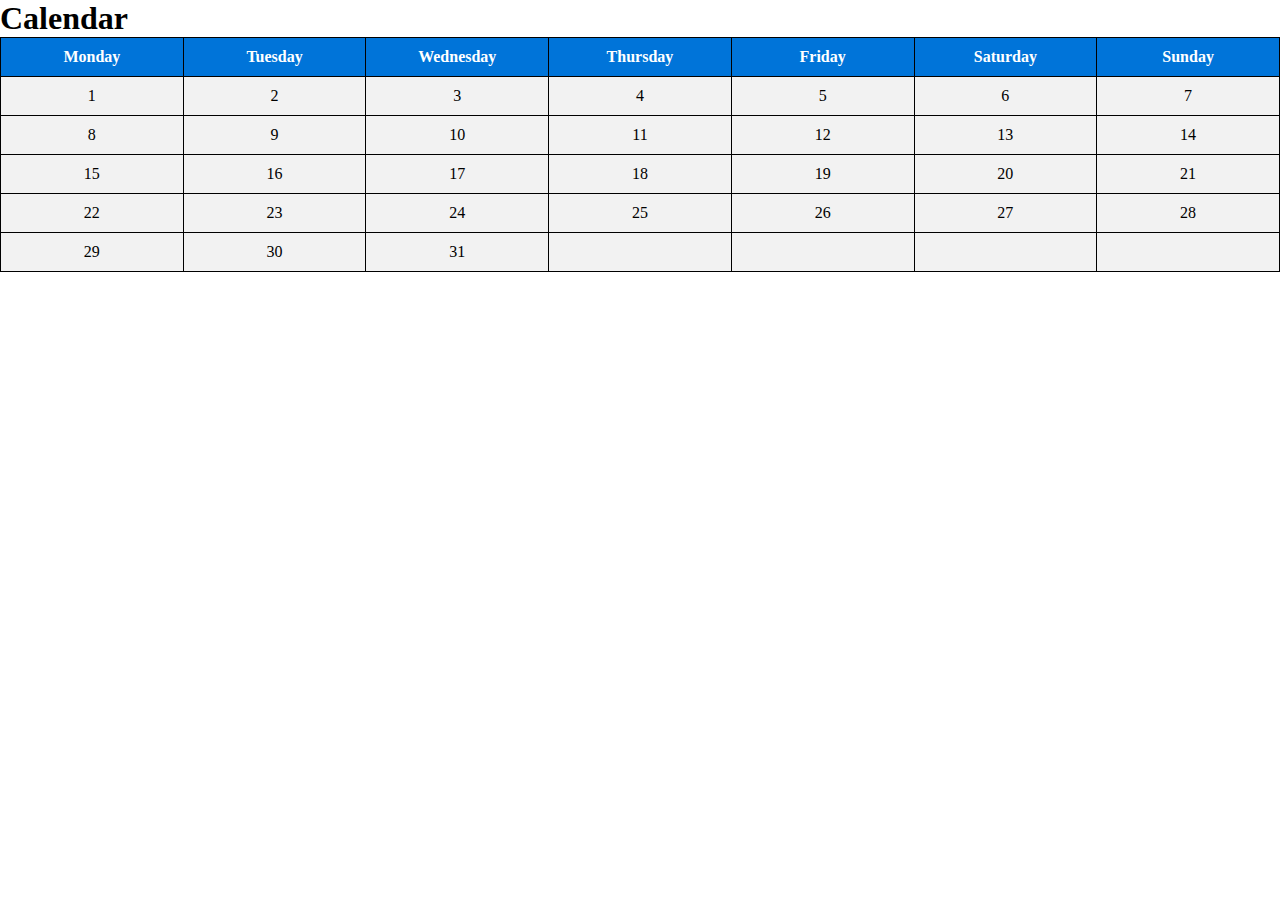
==== index.html @ 1c371b30 "added html and css for js functionality" ====
<!DOCTYPE html>
<html>
<head>
    <link rel="stylesheet" href="/style.css">
    <script src="/javascript/introduccion/script.js"></script>
    <title>Calendar</title>
    <style type="text/css">
        table {
            border-collapse: collapse;
            width: 100%;
            table-layout: fixed;
        }
        th, td {
            text-align: center;
            padding: 10px;
            border: 1px solid black;
        }
        th {
            background-color: #0074D9;
            color: white;
        }
        td {
            background-color: #F2F2F2;
            color: black;
        }
    </style>
</head>
<body>

    <h1>Calendar</h1>

    <table>
        <tr>
            <th>Monday</th>
            <th>Tuesday</th>
            <th>Wednesday</th>
            <th>Thursday</th>
            <th>Friday</th>
            <th>Saturday</th>
            <th>Sunday</th>
        </tr>
        <tr>
            <td>1</td>
            <td>2</td>
            <td>3</td>
            <td>4</td>
            <td>5</td>
            <td>6</td>
            <td>7</td>
        </tr>
        <tr>
            <td>8</td>
            <td>9</td>
            <td>10</td>
            <td>11</td>
            <td>12</td>
            <td>13</td>
            <td>14</td>
        </tr>
        <tr>
            <td>15</td>
            <td>16</td>
            <td>17</td>
            <td>18</td>
            <td>19</td>
            <td>20</td>
            <td>21</td>
        </tr>
        <tr>
            <td>22</td>
            <td>23</td>
            <td>24</td>
            <td>25</td>
            <td>26</td>
            <td>27</td>
            <td>28</td>
        </tr>
        <tr>
            <td>29</td>
            <td>30</td>
            <td>31</td>
            <td></td>
            <td></td>
            <td></td>
            <td></td>
        </tr>
    </table>

</body>
</html>
---- style.css ----
* {
    margin: 0;
    padding: 0;
    box-sizing: border-box;
  }
  
  .container {
    width: 60%;
    margin: 0 auto;
  }
  
  .header {
    text-align: center;
    padding: 20px 0;
  }
  
  .months {
    display: flex;
  }
  
  .month {
    width: 100%;
    margin-right: 20px;
  }
  
  .month h2 {
    text-align: center;
    margin-bottom: 20px;
    font-size: 25px;
  }
  
  .weekdays {
    display: flex;
    list-style: none;
    background-color: #ddd;
    justify-content: space-between;
    padding: 10px;
  }
  
  .weekdays li {
    width: calc(100% / 7);
    text-align: center;
  }
  
  .days {
    display: flex;
    flex-wrap: wrap;
    list-style: none;
    margin-bottom: 20px;
  }
  
  .days li {
    width: calc(100% / 7);
    text-align: center;
    margin-bottom: 10px;
    padding: 10px;
    background-color: #eee;
  }
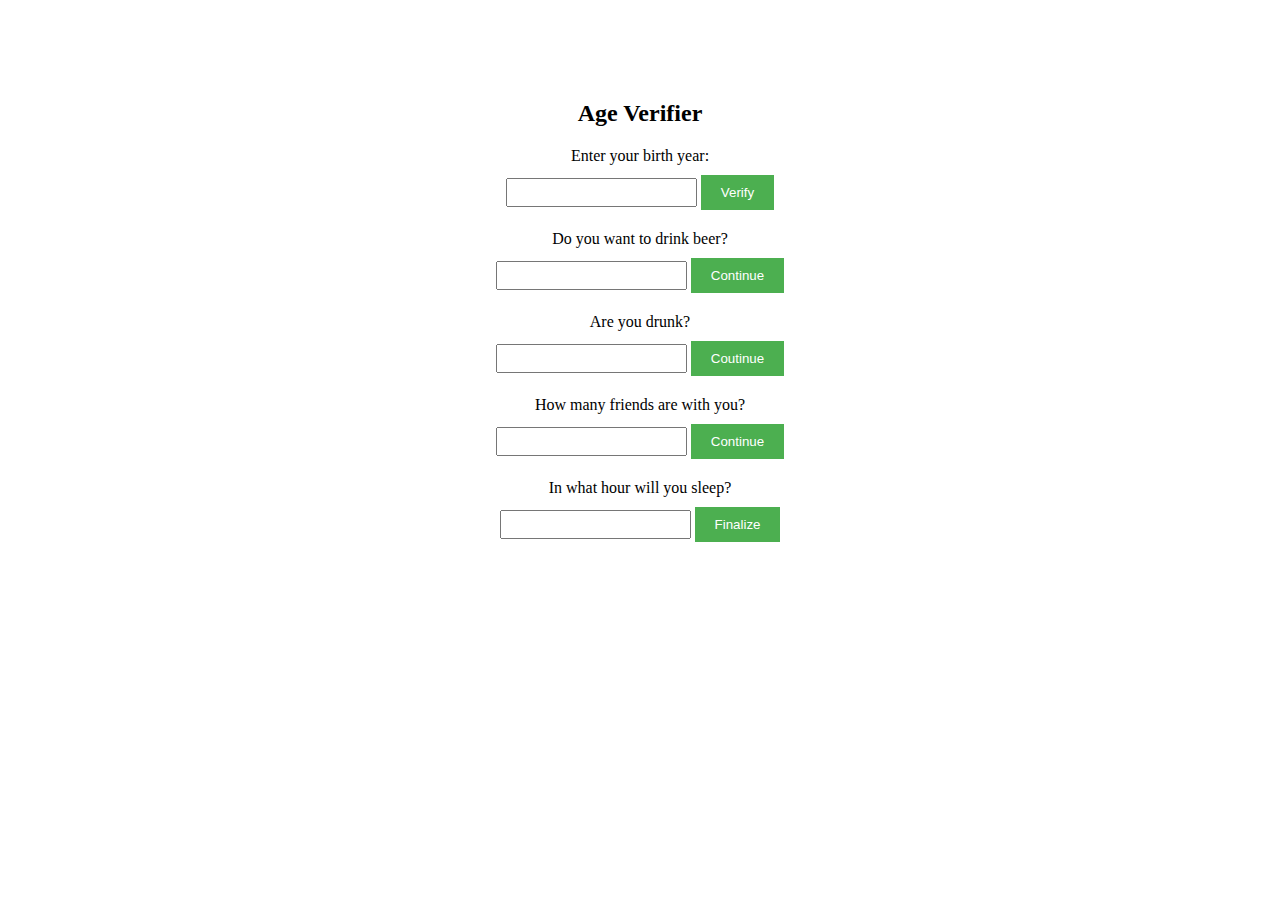
==== commit 396c6804: "so many changes lol" ====
--- a/index.html
+++ b/index.html
@@ -1,90 +1,39 @@
 <!DOCTYPE html>
 <html>
 <head>
-    <link rel="stylesheet" href="/style.css">
-    <script src="/javascript/introduccion/script.js"></script>
-    <title>Calendar</title>
-    <style type="text/css">
-        table {
-            border-collapse: collapse;
-            width: 100%;
-            table-layout: fixed;
-        }
-        th, td {
-            text-align: center;
-            padding: 10px;
-            border: 1px solid black;
-        }
-        th {
-            background-color: #0074D9;
-            color: white;
-        }
-        td {
-            background-color: #F2F2F2;
-            color: black;
-        }
-    </style>
+  <title>Age Verifier</title>
+  <link rel="stylesheet" type="text/css" href="/style.css">
 </head>
 <body>
-
-    <h1>Calendar</h1>
-
-    <table>
-        <tr>
-            <th>Monday</th>
-            <th>Tuesday</th>
-            <th>Wednesday</th>
-            <th>Thursday</th>
-            <th>Friday</th>
-            <th>Saturday</th>
-            <th>Sunday</th>
-        </tr>
-        <tr>
-            <td>1</td>
-            <td>2</td>
-            <td>3</td>
-            <td>4</td>
-            <td>5</td>
-            <td>6</td>
-            <td>7</td>
-        </tr>
-        <tr>
-            <td>8</td>
-            <td>9</td>
-            <td>10</td>
-            <td>11</td>
-            <td>12</td>
-            <td>13</td>
-            <td>14</td>
-        </tr>
-        <tr>
-            <td>15</td>
-            <td>16</td>
-            <td>17</td>
-            <td>18</td>
-            <td>19</td>
-            <td>20</td>
-            <td>21</td>
-        </tr>
-        <tr>
-            <td>22</td>
-            <td>23</td>
-            <td>24</td>
-            <td>25</td>
-            <td>26</td>
-            <td>27</td>
-            <td>28</td>
-        </tr>
-        <tr>
-            <td>29</td>
-            <td>30</td>
-            <td>31</td>
-            <td></td>
-            <td></td>
-            <td></td>
-            <td></td>
-        </tr>
-    </table>
-
+  <div class="container">
+    <h1>Age Verifier</h1>
+    <form id="ageForm">
+      <label for="birthYear">Enter your birth year:</label>
+      <input type="number" id="birthYear" required>
+      <button type="submit">Verify</button>
+    </form>
+    <form id="beerFrom">
+        <label for="choose">Do you want to drink beer?</label>
+        <input type="text" id="beerChoose" required>
+        <button type="submit">Continue</button>
+    </form>
+    <form id="drunkedForm">
+        <label for="drunk">Are you drunk?</label>
+        <input type="text" id="drunkChoose">
+        <button type="submit">Coutinue</button>
+    </form>
+    <form id="peopleForm">
+        <label for="people">How many friends are with you?</label>
+        <input type="number" id="peopleNumber">
+        <button type="submit">Continue</button>
+    </form>
+    <form id="sleepForm">
+        <label for="sleep">In what hour will you sleep?</label>
+        <input type="number" id="sleepHours">
+        <button type="submit">Finalize</button>
+    </form>
+    </form>
+  </div>
+  <script src="/javascript/introduccion/script.js" defer></script>
 </body>
 </html>
--- a/style.css
+++ b/style.css
@@ -1,59 +1,33 @@
-* {
-    margin: 0;
-    padding: 0;
-    box-sizing: border-box;
-  }
-  
-  .container {
-    width: 60%;
-    margin: 0 auto;
-  }
-  
-  .header {
-    text-align: center;
-    padding: 20px 0;
-  }
-  
-  .months {
-    display: flex;
-  }
-  
-  .month {
-    width: 100%;
-    margin-right: 20px;
-  }
-  
-  .month h2 {
-    text-align: center;
-    margin-bottom: 20px;
-    font-size: 25px;
-  }
-  
-  .weekdays {
-    display: flex;
-    list-style: none;
-    background-color: #ddd;
-    justify-content: space-between;
-    padding: 10px;
-  }
-  
-  .weekdays li {
-    width: calc(100% / 7);
-    text-align: center;
-  }
-  
-  .days {
-    display: flex;
-    flex-wrap: wrap;
-    list-style: none;
-    margin-bottom: 20px;
-  }
-  
-  .days li {
-    width: calc(100% / 7);
-    text-align: center;
-    margin-bottom: 10px;
-    padding: 10px;
-    background-color: #eee;
-  }
-  +.container {
+  text-align: center;
+  margin-top: 100px;
+}
+
+h1 {
+  font-size: 24px;
+}
+
+form {
+  margin-top: 20px;
+}
+
+label {
+  display: block;
+  margin-bottom: 10px;
+}
+
+input {
+  padding: 5px;
+}
+
+button {
+  padding: 10px 20px;
+  background-color: #4CAF50;
+  color: white;
+  border: none;
+  cursor: pointer;
+}
+
+button:hover {
+  background-color: #45a049;
+}
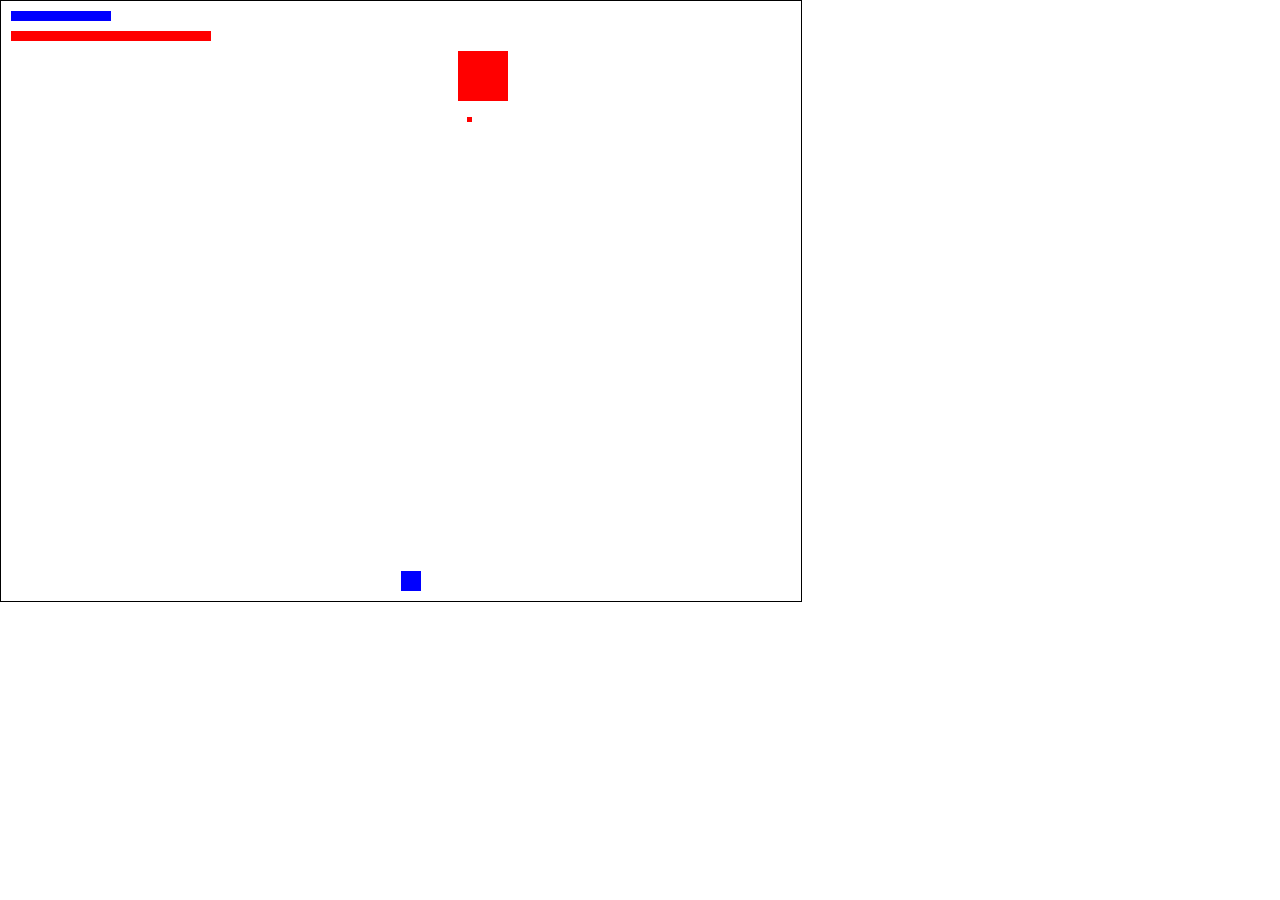
==== commit 2abca361: "experimentos con el codigo" ====
--- a/index.html
+++ b/index.html
@@ -1,39 +1,16 @@
 <!DOCTYPE html>
 <html>
 <head>
-  <title>Age Verifier</title>
-  <link rel="stylesheet" type="text/css" href="/style.css">
+    <title>Bullet Hell</title>
+    <link rel="stylesheet" href="/style.css">
+    <style>
+        canvas {
+            border: 1px solid black;
+        }
+    </style>
 </head>
 <body>
-  <div class="container">
-    <h1>Age Verifier</h1>
-    <form id="ageForm">
-      <label for="birthYear">Enter your birth year:</label>
-      <input type="number" id="birthYear" required>
-      <button type="submit">Verify</button>
-    </form>
-    <form id="beerFrom">
-        <label for="choose">Do you want to drink beer?</label>
-        <input type="text" id="beerChoose" required>
-        <button type="submit">Continue</button>
-    </form>
-    <form id="drunkedForm">
-        <label for="drunk">Are you drunk?</label>
-        <input type="text" id="drunkChoose">
-        <button type="submit">Coutinue</button>
-    </form>
-    <form id="peopleForm">
-        <label for="people">How many friends are with you?</label>
-        <input type="number" id="peopleNumber">
-        <button type="submit">Continue</button>
-    </form>
-    <form id="sleepForm">
-        <label for="sleep">In what hour will you sleep?</label>
-        <input type="number" id="sleepHours">
-        <button type="submit">Finalize</button>
-    </form>
-    </form>
-  </div>
-  <script src="/javascript/introduccion/script.js" defer></script>
+    <canvas id="gameCanvas" width="800" height="600"></canvas>
+    <script src="/javascript/introduccion/script.js"></script>
 </body>
 </html>
--- a/style.css
+++ b/style.css
@@ -1,33 +1,5 @@
-.container {
-  text-align: center;
-  margin-top: 100px;
+body {
+  margin: 0;
+  padding: 0;
+  overflow: hidden;
 }
-
-h1 {
-  font-size: 24px;
-}
-
-form {
-  margin-top: 20px;
-}
-
-label {
-  display: block;
-  margin-bottom: 10px;
-}
-
-input {
-  padding: 5px;
-}
-
-button {
-  padding: 10px 20px;
-  background-color: #4CAF50;
-  color: white;
-  border: none;
-  cursor: pointer;
-}
-
-button:hover {
-  background-color: #45a049;
-}
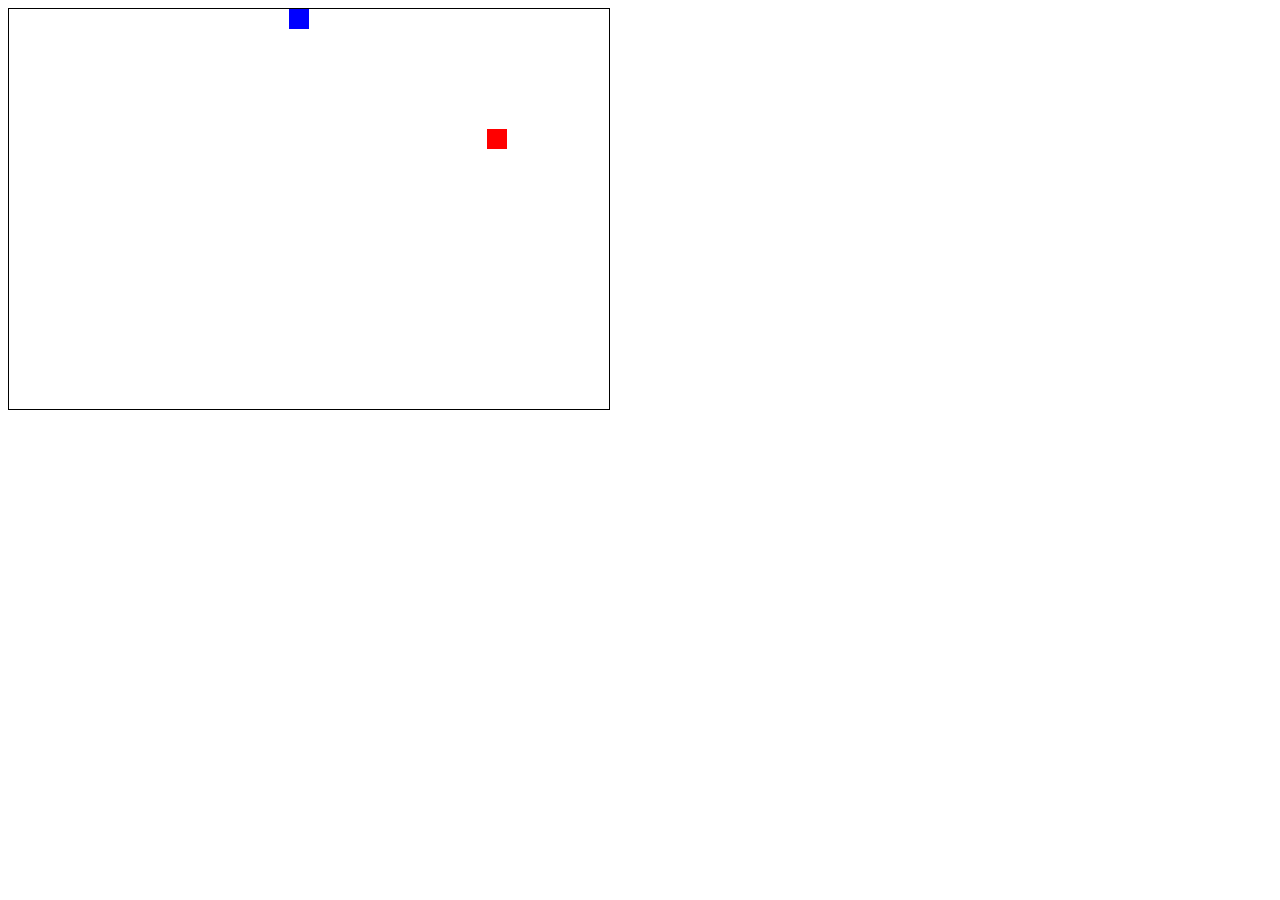
==== commit 60c44d88: "experimentos otravez" ====
--- a/index.html
+++ b/index.html
@@ -1,16 +1,15 @@
 <!DOCTYPE html>
 <html>
 <head>
-    <title>Bullet Hell</title>
-    <link rel="stylesheet" href="/style.css">
-    <style>
-        canvas {
-            border: 1px solid black;
-        }
-    </style>
+  <title>Bullet Hell Game</title>
+  <link rel="stylesheet" href="/style.css">
 </head>
 <body>
-    <canvas id="gameCanvas" width="800" height="600"></canvas>
-    <script src="/javascript/introduccion/script.js"></script>
+  <div id="game-container">
+    <div id="player"></div>
+    <div id="enemy"></div>
+  </div>
+
+  <script src="/javascript/introduccion/script.js" defer></script>
 </body>
 </html>
--- a/style.css
+++ b/style.css
@@ -1,5 +1,18 @@
-body {
-  margin: 0;
-  padding: 0;
-  overflow: hidden;
+#game-container {
+  position: relative;
+  width: 600px;
+  height: 400px;
+  border: 1px solid black;
 }
+#player {
+  position: absolute;
+  width: 20px;
+  height: 20px;
+  background-color: blue;
+}
+#enemy {
+  position: absolute;
+  width: 20px;
+  height: 20px;
+  background-color: red;
+}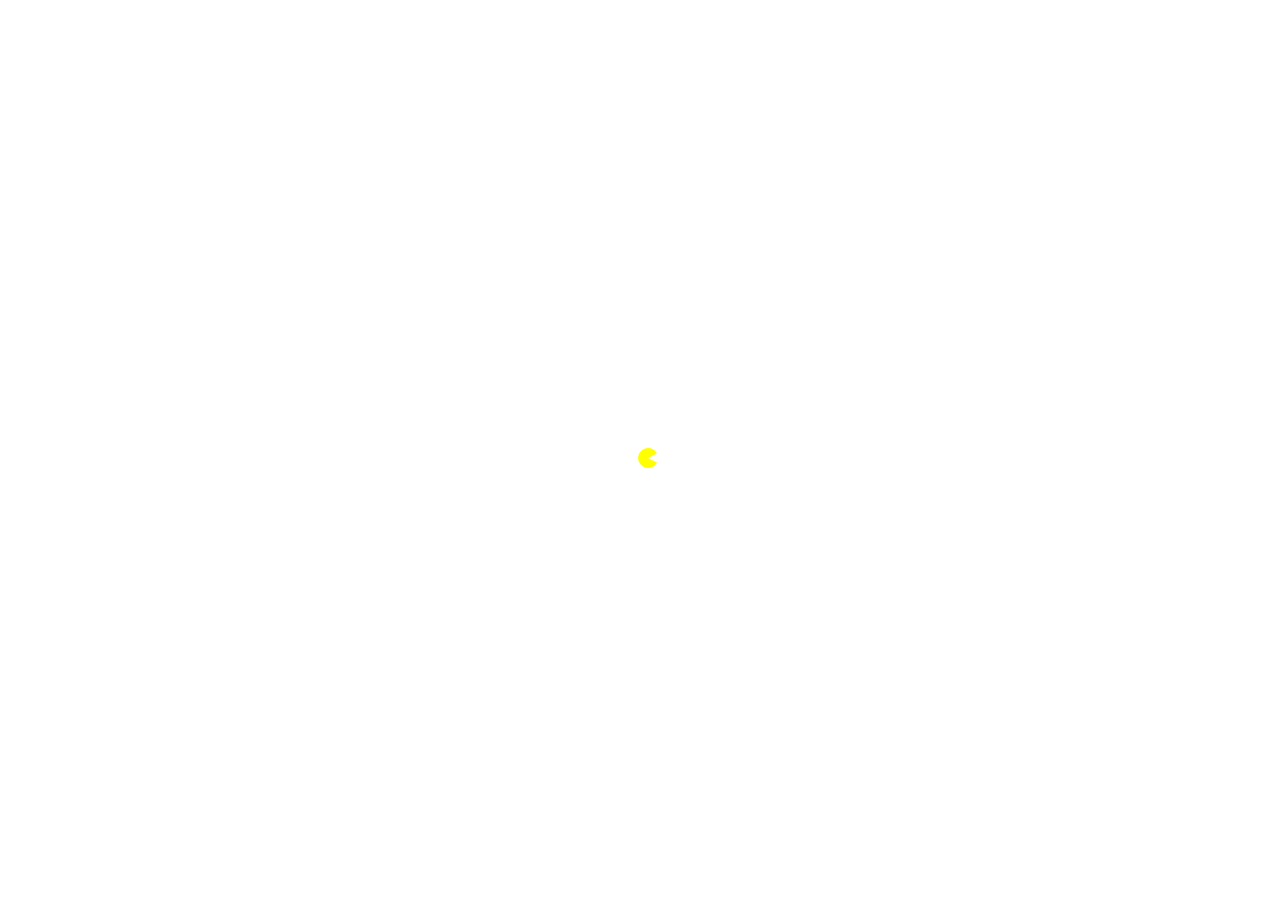
==== commit 7ae6a41a: "added" ====
--- a/index.html
+++ b/index.html
@@ -1,15 +1,11 @@
 <!DOCTYPE html>
 <html>
 <head>
-  <title>Bullet Hell Game</title>
-  <link rel="stylesheet" href="/style.css">
+    <title>Pacman</title>
+    <link rel="stylesheet" type="text/css" href="styles.css">
 </head>
 <body>
-  <div id="game-container">
-    <div id="player"></div>
-    <div id="enemy"></div>
-  </div>
-
-  <script src="/javascript/introduccion/script.js" defer></script>
+    <canvas id="gameCanvas"></canvas>
+    <script src="script.js"></script>
 </body>
 </html>
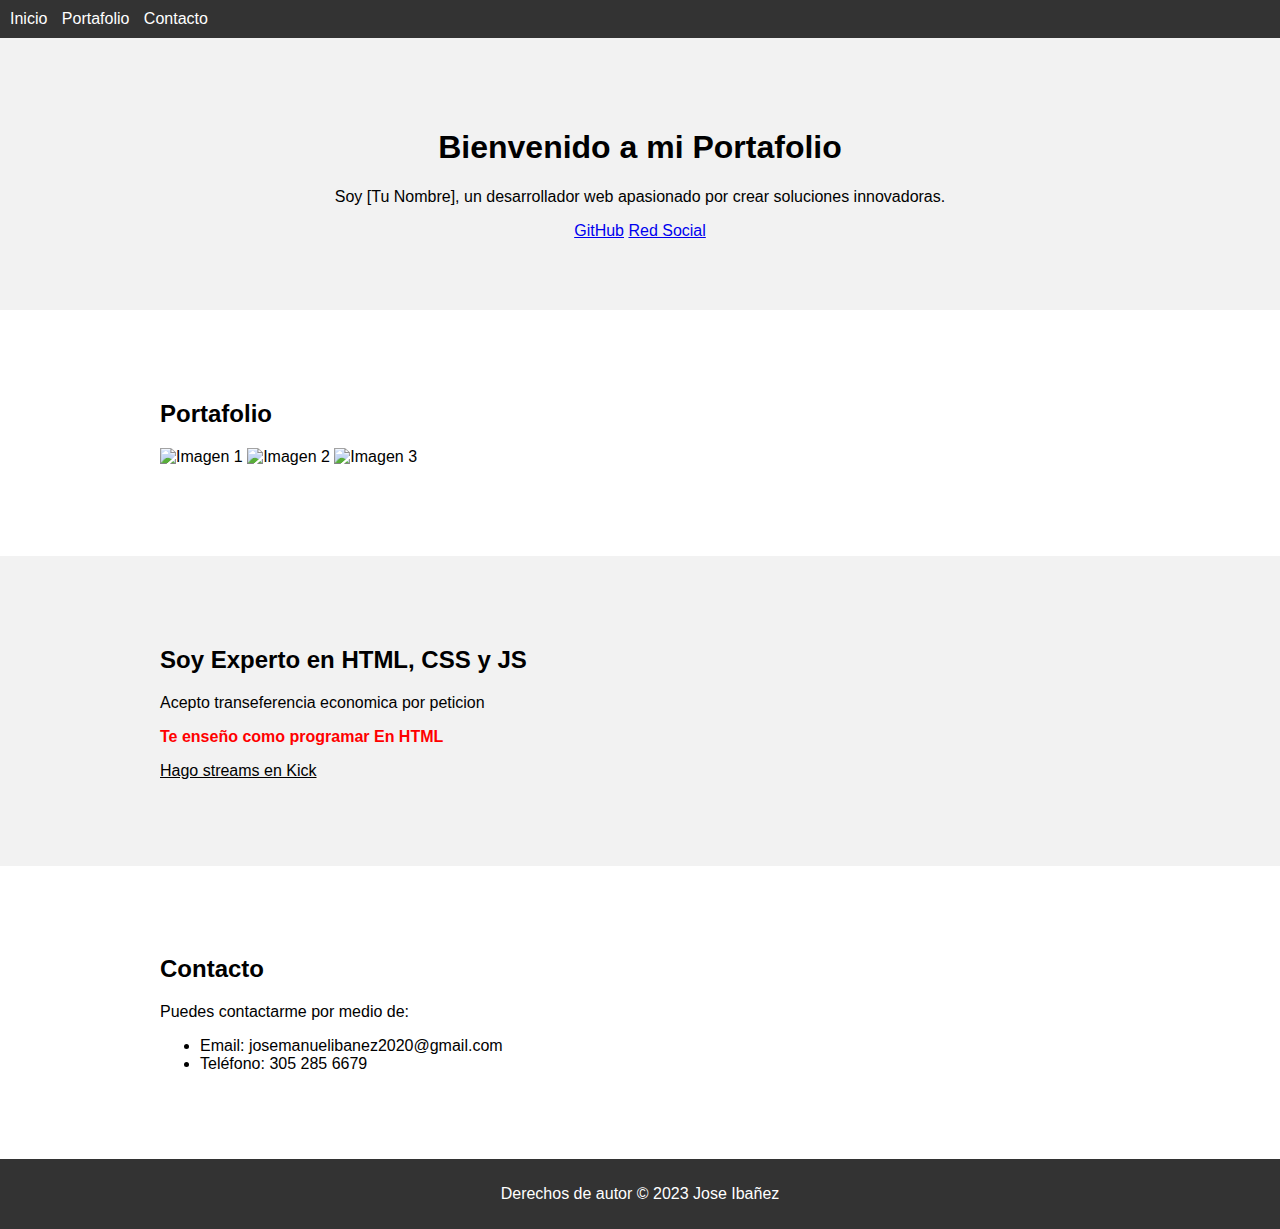
==== commit 87b3843d: "so many changes to the code lol" ====
--- a/index.html
+++ b/index.html
@@ -1,11 +1,65 @@
 <!DOCTYPE html>
-<html>
+<html lang="es">
 <head>
-    <title>Pacman</title>
-    <link rel="stylesheet" type="text/css" href="styles.css">
+    <meta charset="UTF-8">
+    <meta name="viewport" content="width=device-width, initial-scale=1.0">
+    <title>Mi Portafolio</title>
+    <link rel="stylesheet" href="/style.css">
+    <script src="/script.js"></script>
 </head>
 <body>
-    <canvas id="gameCanvas"></canvas>
-    <script src="script.js"></script>
+    <header>
+        <nav>
+            <ul>
+                <li><a href="#">Inicio</a></li>
+                <li><a href="#">Portafolio</a></li>
+                <li><a href="#">Contacto</a></li>
+            </ul>
+        </nav>
+    </header>
+
+    <section id="inicio">
+        <div class="container">
+            <h1>Bienvenido a mi Portafolio</h1>
+            <p>Soy [Tu Nombre], un desarrollador web apasionado por crear soluciones innovadoras.</p>
+            <a href="https://github.com/AnonSYS23" target="_blank" rel="noopener noreferrer">GitHub</a>
+            <a href="https://twitter.com/AnonSYS23" target="_blank" rel="noopener noreferrer">Red Social</a>
+        </div>
+    </section>
+
+    <section id="portafolio">
+        <div class="container">
+            <h2>Portafolio</h2>
+            <div class="image-gallery">
+                <img src="imagen1.jpg" alt="Imagen 1">
+                <img src="imagen2.jpg" alt="Imagen 2">
+                <img src="imagen3.jpg" alt="Imagen 3">
+            </div>
+        </div>
+    </section>
+
+    <section id="texto">
+        <div class="container">
+            <h2>Soy Experto en HTML, CSS y JS</h2>
+            <p>Acepto transeferencia economica por peticion</p>
+            <p class="highlight">Te enseño como programar En HTML</p>
+            <p class="underline">Hago streams en Kick</p>
+        </div>
+    </section>
+
+    <section id="contacto">
+        <div class="container">
+            <h2>Contacto</h2>
+            <p>Puedes contactarme por medio de:</p>
+            <ul>
+                <li>Email: josemanuelibanez2020@gmail.com</li>
+                <li>Teléfono: 305 285 6679</li>
+            </ul>
+        </div>
+    </section>
+
+    <footer>
+        <p>Derechos de autor &copy; 2023 Jose Ibañez</p>
+    </footer>
 </body>
 </html>
--- a/style.css
+++ b/style.css
@@ -0,0 +1,82 @@
+/* Estilos generales */
+body {
+  font-family: Arial, sans-serif;
+  margin: 0;
+  padding: 0;
+}
+
+.container {
+  max-width: 960px;
+  margin: 0 auto;
+  padding: 20px;
+}
+
+/* Estilos de la barra de navegación */
+header {
+  background-color: #333;
+  color: #fff;
+  padding: 10px;
+}
+
+nav ul {
+  list-style-type: none;
+  margin: 0;
+  padding: 0;
+}
+
+nav ul li {
+  display: inline;
+  margin-right: 10px;
+}
+
+nav ul li a {
+  color: #fff;
+  text-decoration: none;
+}
+
+/* Estilos de la sección de inicio */
+#inicio {
+  background-color: #f2f2f2;
+  text-align: center;
+  padding: 50px;
+}
+
+/* Estilos de la sección de portafolio */
+#portafolio {
+  background-color: #fff;
+  padding: 50px;
+}
+
+.image-gallery img {
+  width: 300px;
+  margin-bottom: 20px;
+}
+
+/* Estilos de la sección de texto */
+#texto {
+  background-color: #f2f2f2;
+  padding: 50px;
+}
+
+.highlight {
+  font-weight: bold;
+  color: #ff0000;
+}
+
+.underline {
+  text-decoration: underline;
+}
+
+/* Estilos de la sección de contacto */
+#contacto {
+  background-color: #fff;
+  padding: 50px;
+}
+
+/* Estilos del footer */
+footer {
+  background-color: #333;
+  color: #fff;
+  text-align: center;
+  padding: 10px;
+}
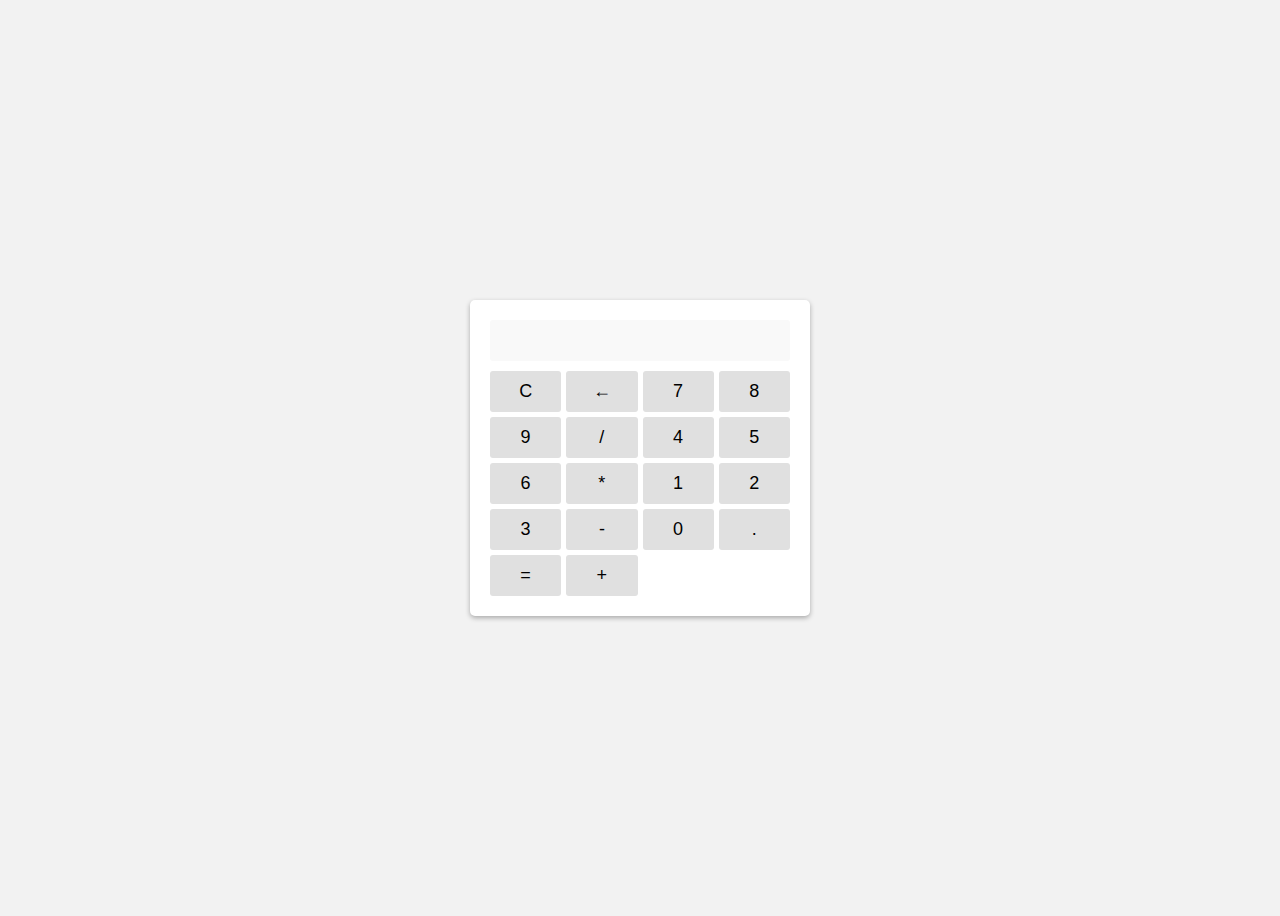
==== commit 5149718d: "lol" ====
--- a/index.html
+++ b/index.html
@@ -1,65 +1,36 @@
 <!DOCTYPE html>
-<html lang="es">
+<html lang="en">
 <head>
-    <meta charset="UTF-8">
-    <meta name="viewport" content="width=device-width, initial-scale=1.0">
-    <title>Mi Portafolio</title>
-    <link rel="stylesheet" href="/style.css">
-    <script src="/script.js"></script>
+  <meta charset="UTF-8">
+  <meta name="viewport" content="width=device-width, initial-scale=1.0">
+  <title>Calculadora Científica</title>
+  <link rel="stylesheet" href="/style.css">
 </head>
 <body>
-    <header>
-        <nav>
-            <ul>
-                <li><a href="#">Inicio</a></li>
-                <li><a href="#">Portafolio</a></li>
-                <li><a href="#">Contacto</a></li>
-            </ul>
-        </nav>
-    </header>
+  <div class="calculator">
+    <input type="text" id="result" disabled>
+    <div class="keypad">
+      <button onclick="clearResult()">C</button>
+      <button onclick="deleteLast()">←</button>
+      <button onclick="appendValue('7')">7</button>
+      <button onclick="appendValue('8')">8</button>
+      <button onclick="appendValue('9')">9</button>
+      <button onclick="appendValue('/')">/</button>
+      <button onclick="appendValue('4')">4</button>
+      <button onclick="appendValue('5')">5</button>
+      <button onclick="appendValue('6')">6</button>
+      <button onclick="appendValue('*')">*</button>
+      <button onclick="appendValue('1')">1</button>
+      <button onclick="appendValue('2')">2</button>
+      <button onclick="appendValue('3')">3</button>
+      <button onclick="appendValue('-')">-</button>
+      <button onclick="appendValue('0')">0</button>
+      <button onclick="appendValue('.')">.</button>
+      <button onclick="calculate()">=</button>
+      <button onclick="appendValue('+')">+</button>
+    </div>
+  </div>
 
-    <section id="inicio">
-        <div class="container">
-            <h1>Bienvenido a mi Portafolio</h1>
-            <p>Soy [Tu Nombre], un desarrollador web apasionado por crear soluciones innovadoras.</p>
-            <a href="https://github.com/AnonSYS23" target="_blank" rel="noopener noreferrer">GitHub</a>
-            <a href="https://twitter.com/AnonSYS23" target="_blank" rel="noopener noreferrer">Red Social</a>
-        </div>
-    </section>
-
-    <section id="portafolio">
-        <div class="container">
-            <h2>Portafolio</h2>
-            <div class="image-gallery">
-                <img src="imagen1.jpg" alt="Imagen 1">
-                <img src="imagen2.jpg" alt="Imagen 2">
-                <img src="imagen3.jpg" alt="Imagen 3">
-            </div>
-        </div>
-    </section>
-
-    <section id="texto">
-        <div class="container">
-            <h2>Soy Experto en HTML, CSS y JS</h2>
-            <p>Acepto transeferencia economica por peticion</p>
-            <p class="highlight">Te enseño como programar En HTML</p>
-            <p class="underline">Hago streams en Kick</p>
-        </div>
-    </section>
-
-    <section id="contacto">
-        <div class="container">
-            <h2>Contacto</h2>
-            <p>Puedes contactarme por medio de:</p>
-            <ul>
-                <li>Email: josemanuelibanez2020@gmail.com</li>
-                <li>Teléfono: 305 285 6679</li>
-            </ul>
-        </div>
-    </section>
-
-    <footer>
-        <p>Derechos de autor &copy; 2023 Jose Ibañez</p>
-    </footer>
+  <script src="/script.js"></script>
 </body>
 </html>
--- a/style.css
+++ b/style.css
@@ -1,82 +1,46 @@
-/* Estilos generales */
 body {
+  display: flex;
+  justify-content: center;
+  align-items: center;
+  height: 100vh;
+  background-color: #f2f2f2;
   font-family: Arial, sans-serif;
-  margin: 0;
-  padding: 0;
 }
 
-.container {
-  max-width: 960px;
-  margin: 0 auto;
+.calculator {
+  background-color: #fff;
+  border-radius: 5px;
+  box-shadow: 0 2px 5px rgba(0, 0, 0, 0.3);
+  width: 300px;
   padding: 20px;
+  display: flex;
+  flex-direction: column;
 }
 
-/* Estilos de la barra de navegación */
-header {
-  background-color: #333;
-  color: #fff;
+#result {
+  border: none;
+  background-color: #f9f9f9;
+  border-radius: 3px;
+  margin-bottom: 10px;
   padding: 10px;
+  font-size: 18px;
 }
 
-nav ul {
-  list-style-type: none;
-  margin: 0;
-  padding: 0;
+.keypad {
+  display: grid;
+  grid-template-columns: repeat(4, 1fr);
+  grid-gap: 5px;
 }
 
-nav ul li {
-  display: inline;
-  margin-right: 10px;
+button {
+  border: none;
+  border-radius: 3px;
+  padding: 10px;
+  background-color: #e0e0e0;
+  font-size: 18px;
+  cursor: pointer;
 }
 
-nav ul li a {
-  color: #fff;
-  text-decoration: none;
+button:active {
+  background-color: #d1d1d1;
 }
-
-/* Estilos de la sección de inicio */
-#inicio {
-  background-color: #f2f2f2;
-  text-align: center;
-  padding: 50px;
-}
-
-/* Estilos de la sección de portafolio */
-#portafolio {
-  background-color: #fff;
-  padding: 50px;
-}
-
-.image-gallery img {
-  width: 300px;
-  margin-bottom: 20px;
-}
-
-/* Estilos de la sección de texto */
-#texto {
-  background-color: #f2f2f2;
-  padding: 50px;
-}
-
-.highlight {
-  font-weight: bold;
-  color: #ff0000;
-}
-
-.underline {
-  text-decoration: underline;
-}
-
-/* Estilos de la sección de contacto */
-#contacto {
-  background-color: #fff;
-  padding: 50px;
-}
-
-/* Estilos del footer */
-footer {
-  background-color: #333;
-  color: #fff;
-  text-align: center;
-  padding: 10px;
-}
